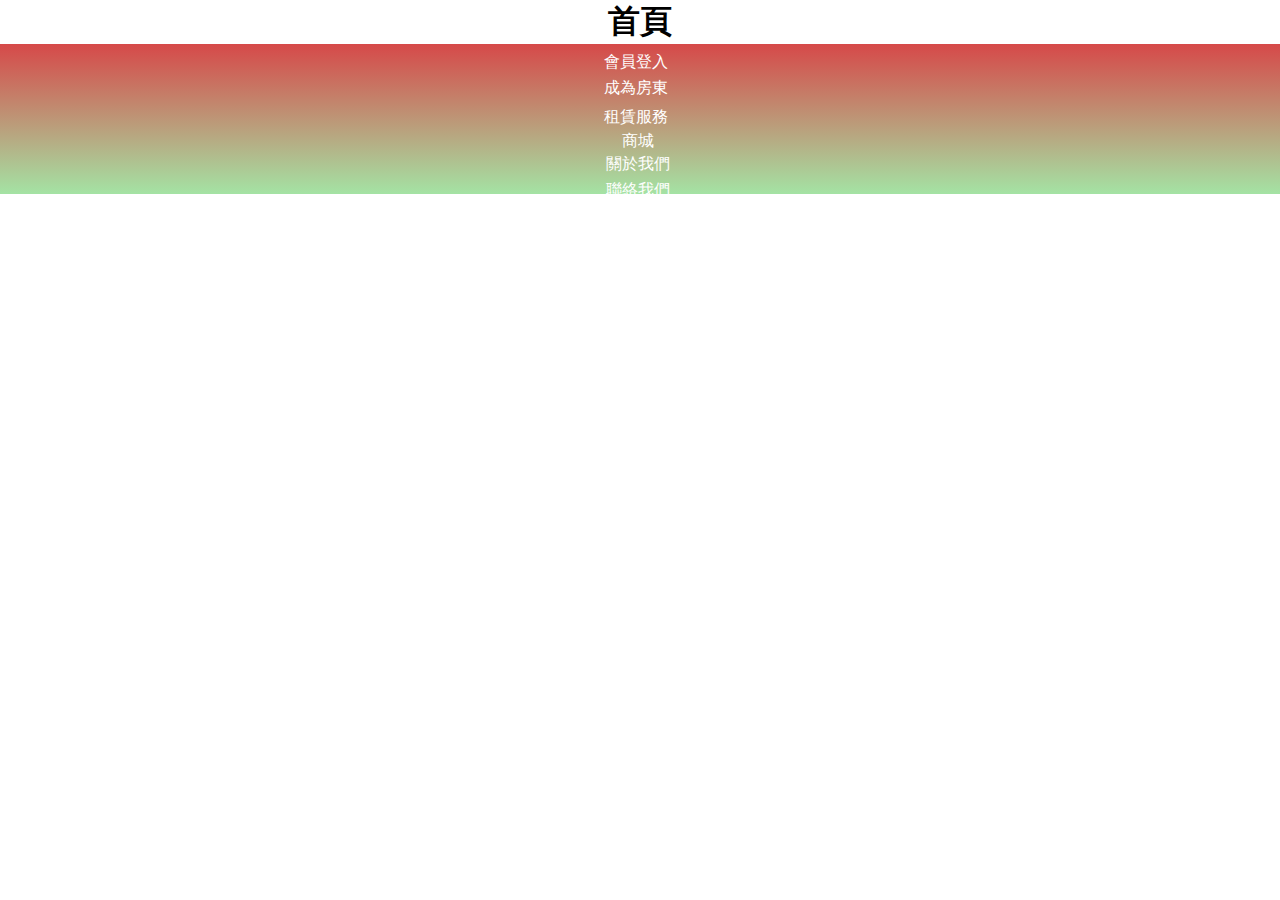
==== index.html @ 6220f32e "點擊顯示子類效果測試01" ====
<!DOCTYPE html>
<html lang="en">
<head>
    <meta charset="UTF-8">
    <meta name="viewport" content="width=device-width, initial-scale=1.0">
    <title>好租網</title>
    <link rel="stylesheet" href="./Style/HomeStyle.css">
</head>
<body>
    <h1>首頁</h1>
    <nav>
        <ul id="nav-ul">
            <li><img src="./Icon/user-regular.svg" alt="">會員登入<a id="mumberLogin-A" href="#"></a></li>
            <li><img src="./Icon/person-shelter-solid.svg" alt="">成為房東<a href="#"></a></li>
            <li><img src="./Icon/person-praying-solid.svg" alt="">租賃服務<a href="#"></a></li>
            <li><img src="./Icon/store-solid.svg" alt=""> 商城<a href="#"></a></li>
            <li><img src="./Icon/address-card-solid.svg" alt=""> 關於我們<a href="#"></a></li>
            <li><img src="./Icon/phone-volume-solid.svg" alt=""> 聯絡我們<a href="#"></a></li>

        </ul>
    </nav>


    <script src="./app/navEvent"></script>
</body>
</html>
---- Style/HomeStyle.css ----
*{
    padding: 0;
    margin: 0;
    list-style: none;
    text-align: center;
}

body,html{
    width: 100%;
    height: 100%;
}

/* 導航列 */

#nav-ul{
    height: 150px;
    /* text-align: center; */
    background:linear-gradient(rgb(214, 73, 73),rgb(164, 227, 164)) ;
}

#nav-ul img{
    width: 20px;

}

#nav-ul{
    display: flex;
    flex-direction: column;
    
}

#nav-ul li img {
    margin-right: -1.8em;
    transform: scale(0);
}

#nav-ul li {
    padding: 0 100px;
    font-size: 1em;
    color: #fff;
}

#nav-ul li:hover {
    /* padding-right: 0; */
    font-size: 1em;
    color: yellow;
    transform: scale(1.5);
    transition: .3s;
}


#nav-ul li:hover img {
    margin-right: 0em;
    transform: scale(1);
}
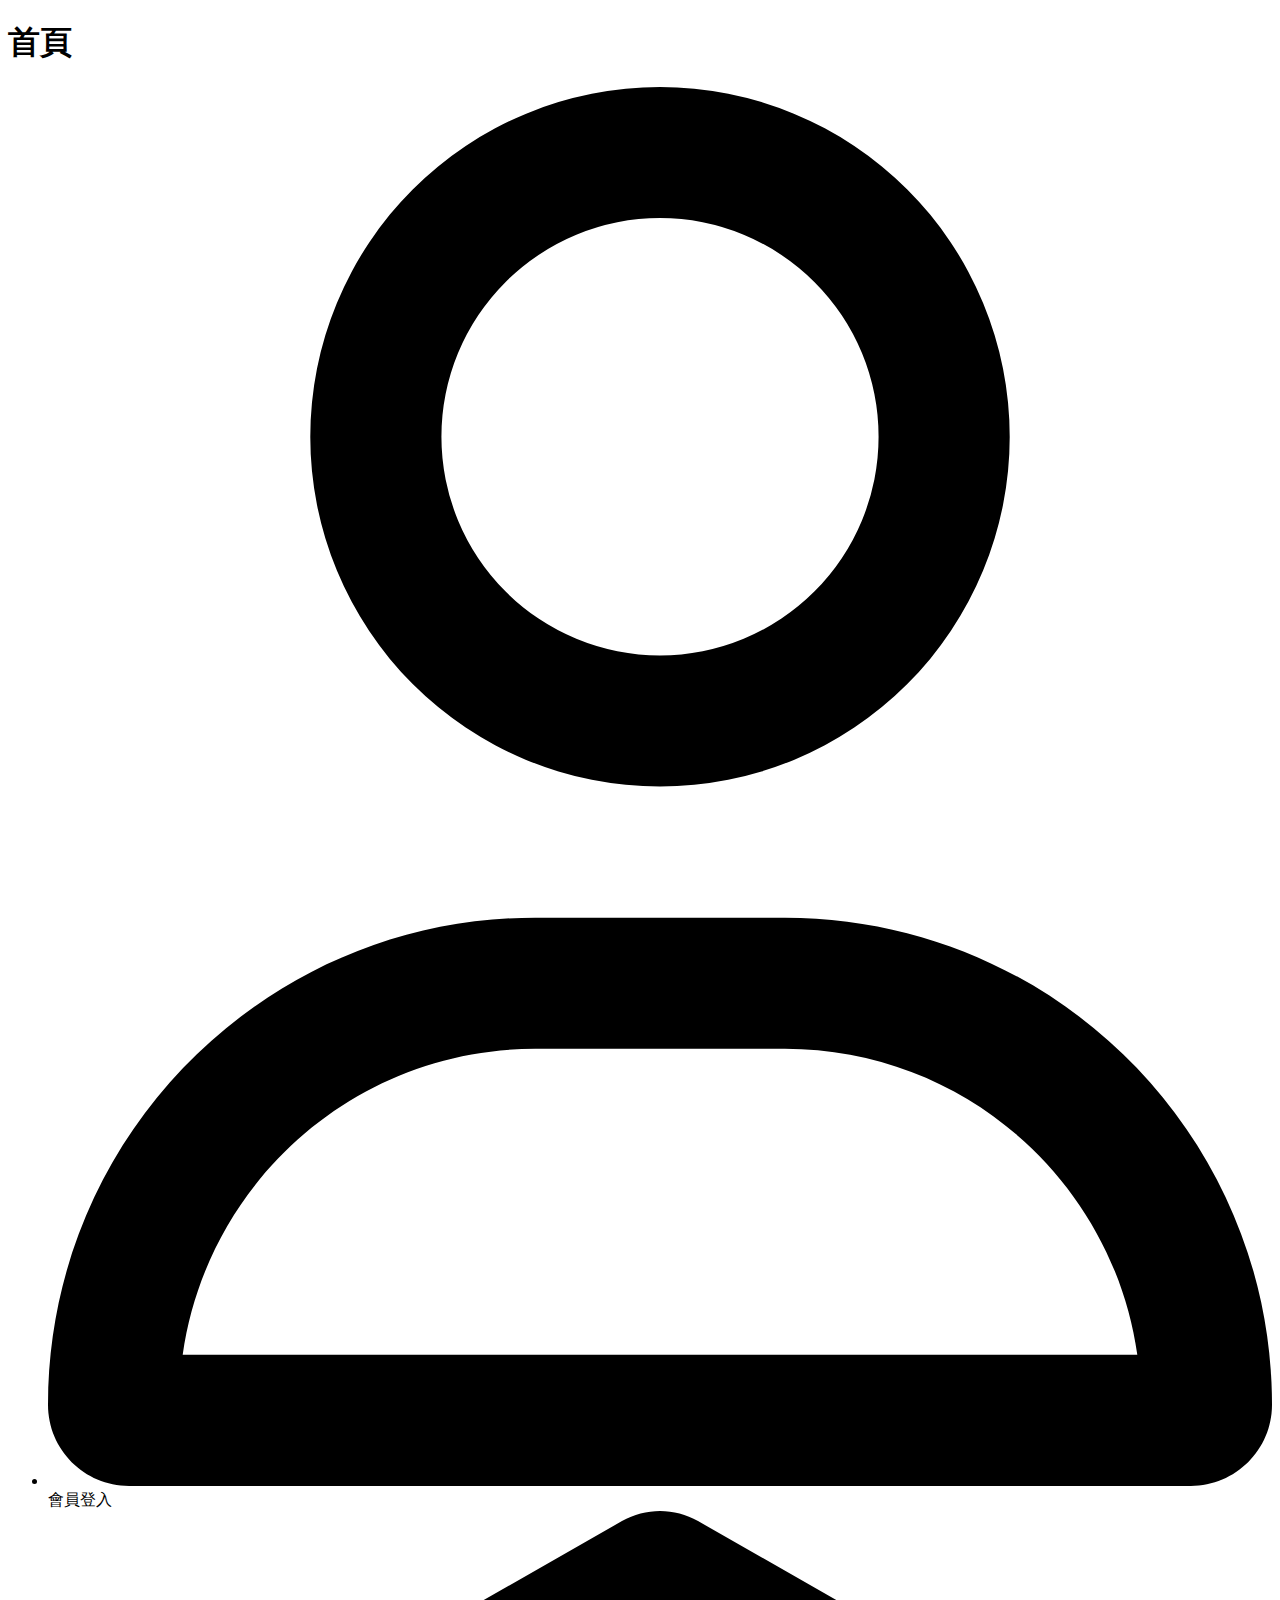
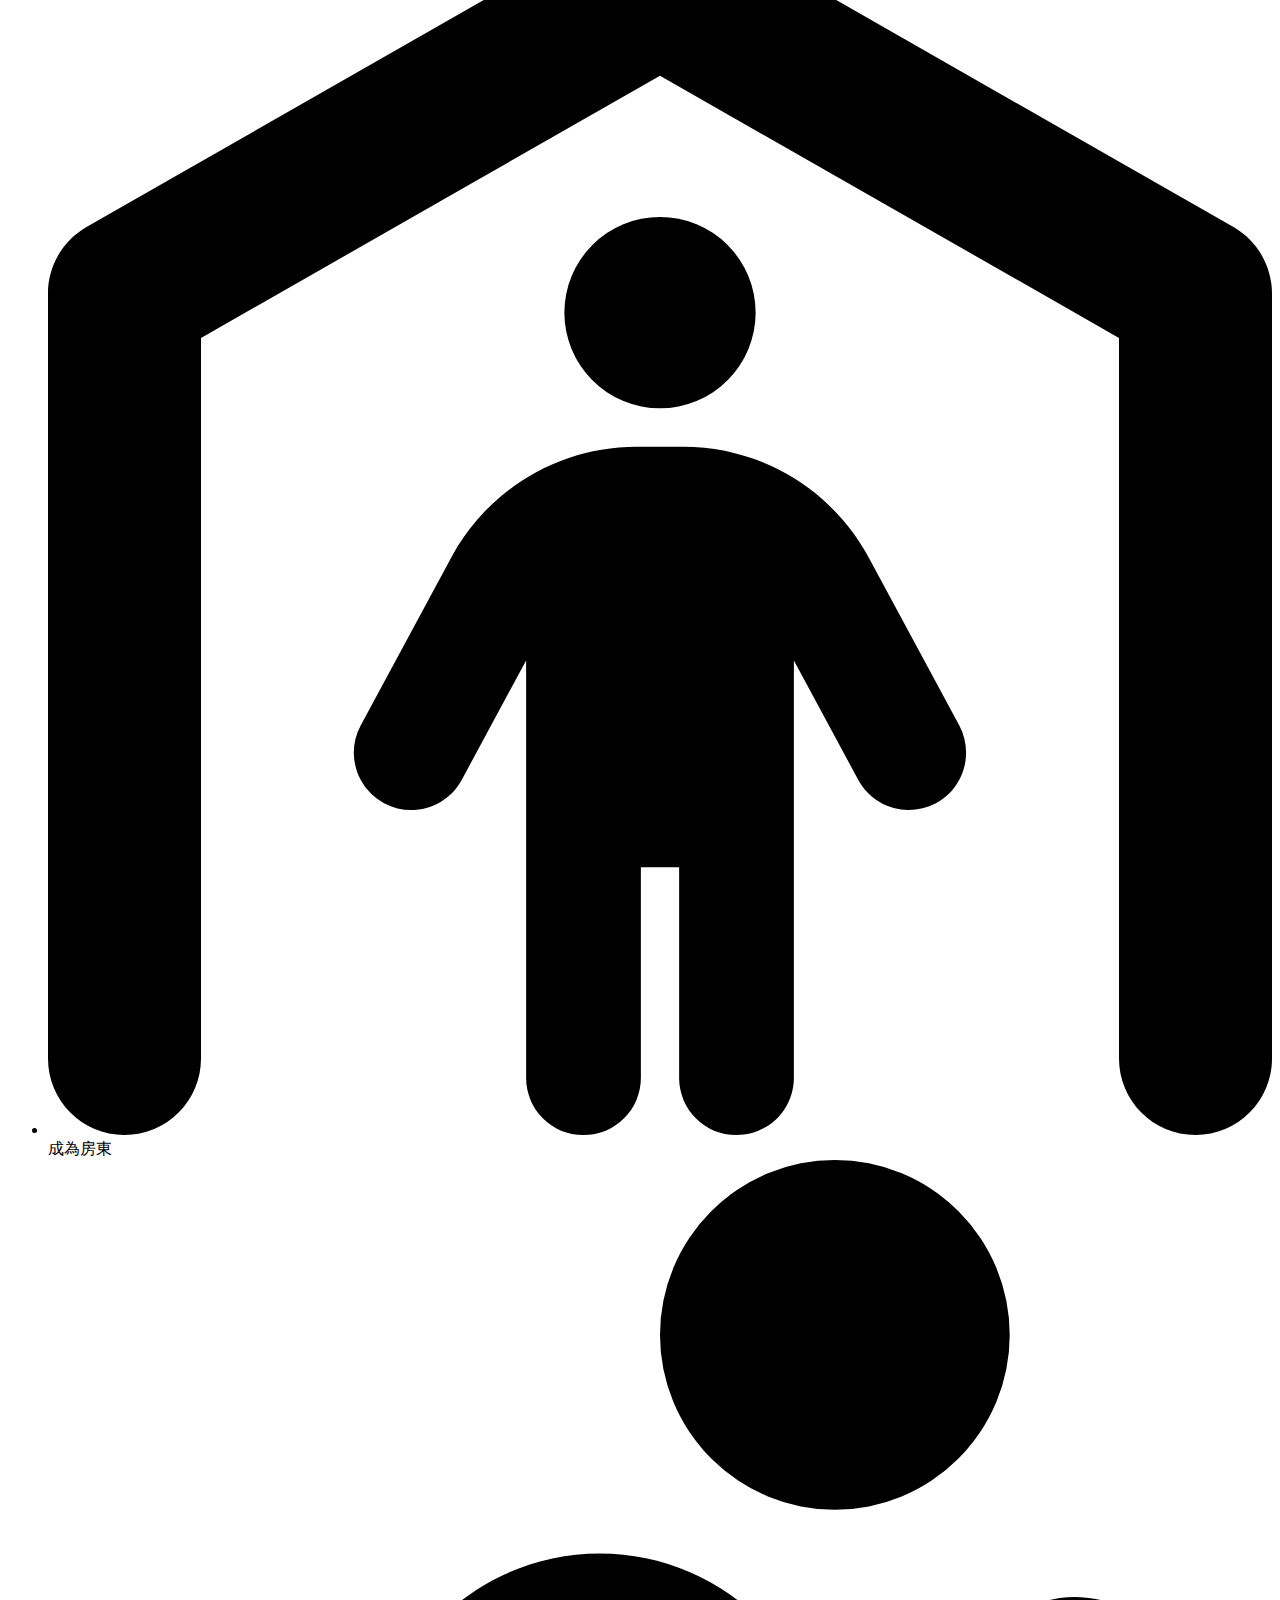
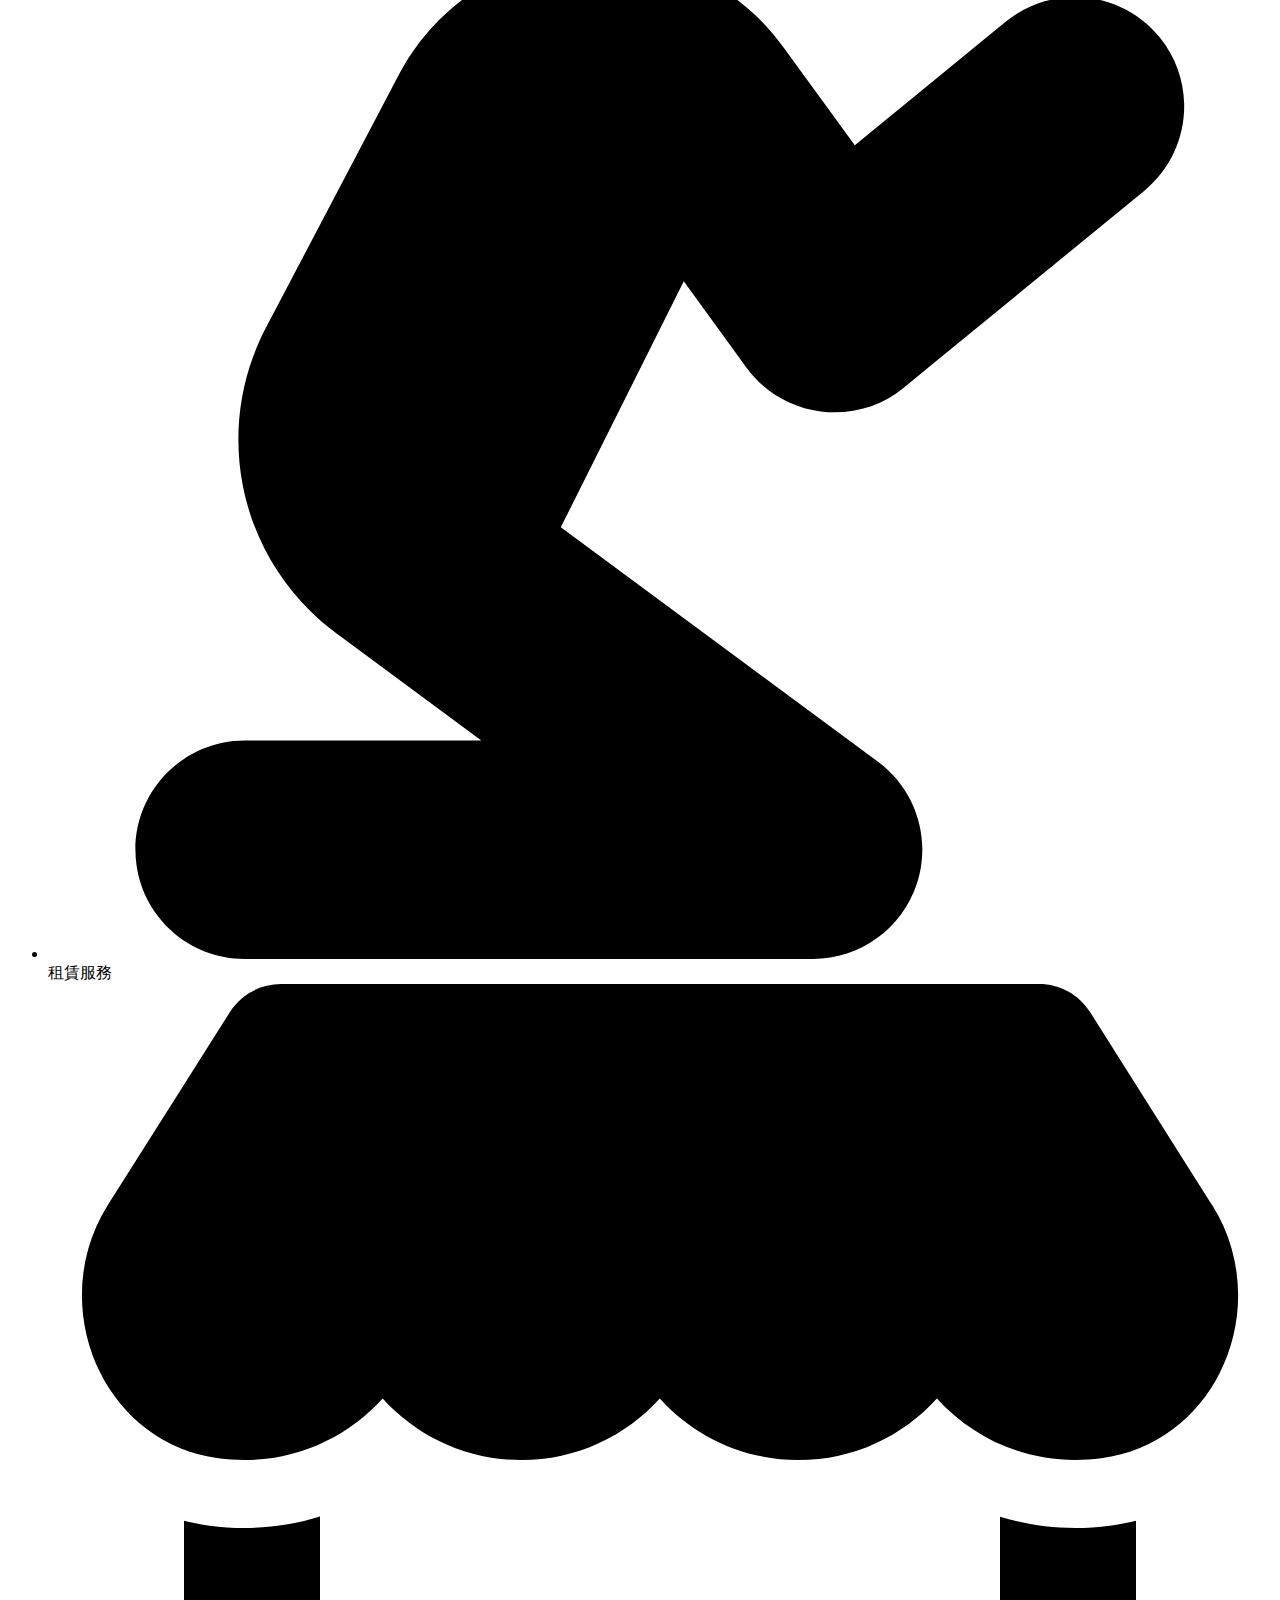
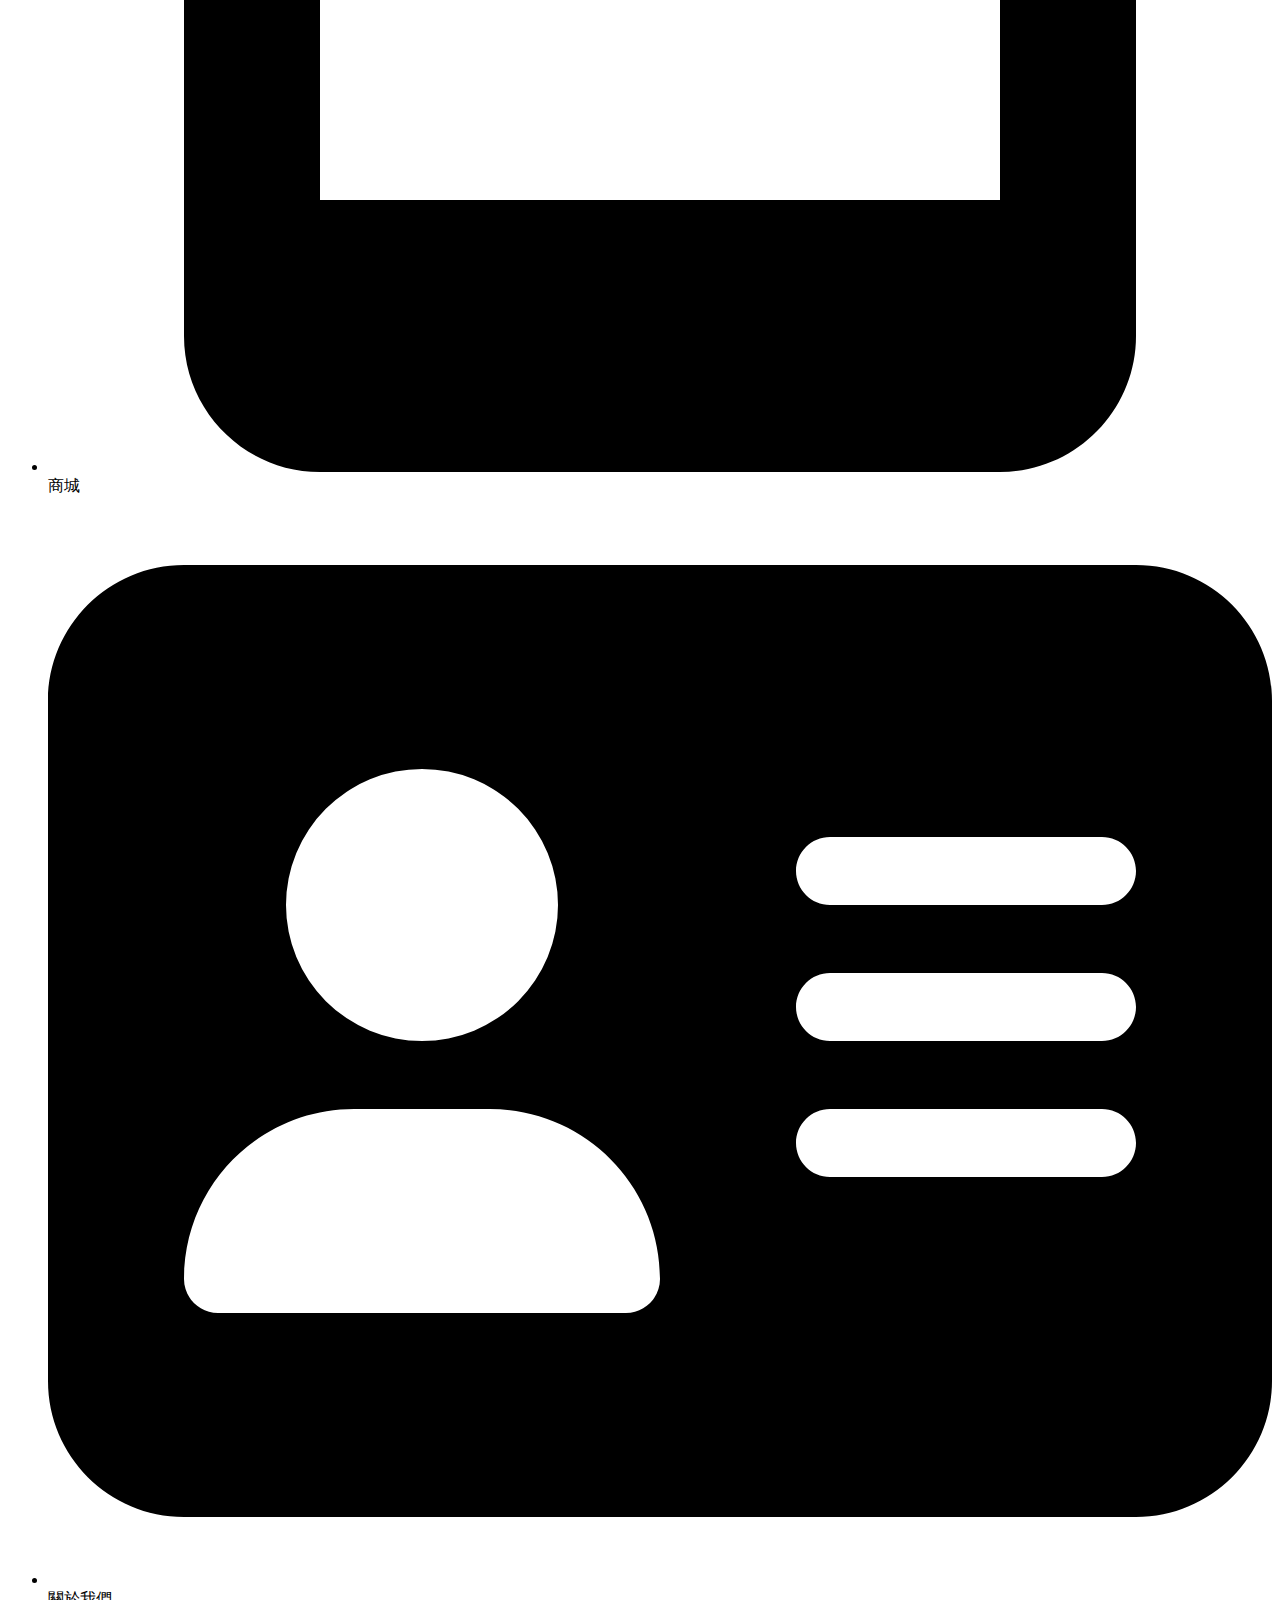
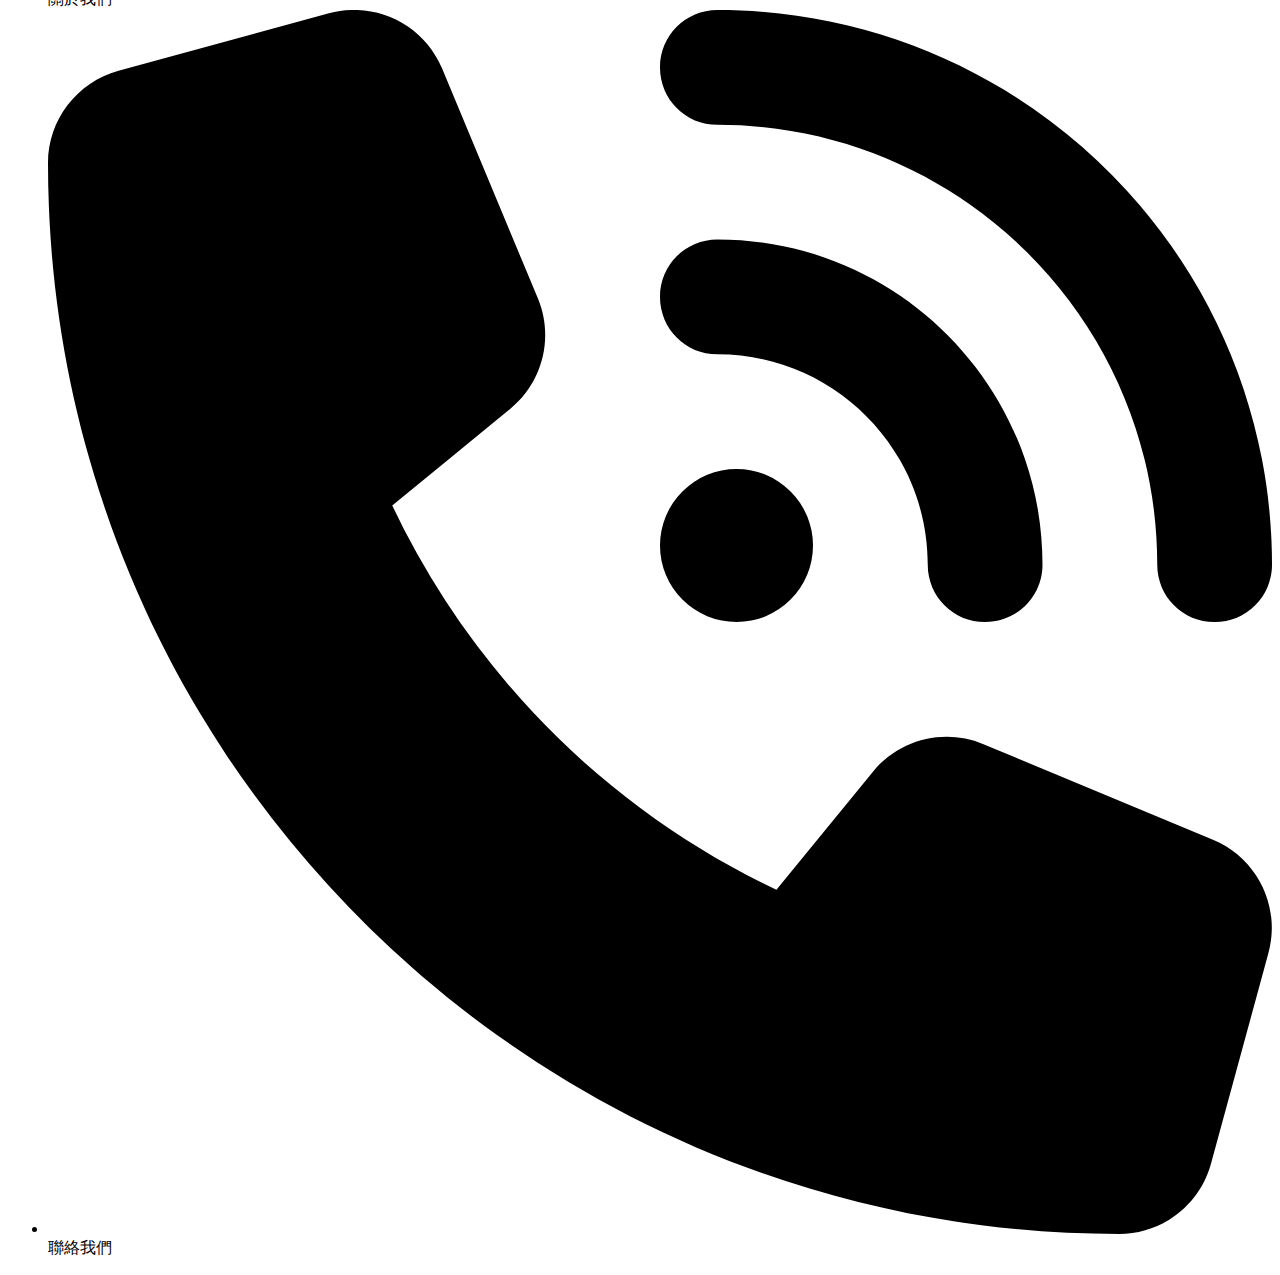
==== commit 6e130ded: "增加test file" ====
--- a/index.html
+++ b/index.html
@@ -3,14 +3,22 @@
 <head>
     <meta charset="UTF-8">
     <meta name="viewport" content="width=device-width, initial-scale=1.0">
-    <title>好租網</title>
-    <link rel="stylesheet" href="./Style/HomeStyle.css">
+    <title>好諸網</title>
+    <!-- <link rel="stylesheet" href="./Style/HomeStyle.css"> -->
+    <style>
+        #mumberLogin-A:hover ~ a.added-element {
+            display: flex;
+            flex-direction: column;
+            opacity: 0;
+            transition: opacity 0.3s;
+        }
+    </style>
 </head>
 <body>
     <h1>首頁</h1>
     <nav>
         <ul id="nav-ul">
-            <li><img src="./Icon/user-regular.svg" alt="">會員登入<a id="mumberLogin-A" href="#"></a></li>
+            <li id="mumberLogin-li"><img src="./Icon/user-regular.svg" alt="">會員登入<a id="mumberLogin-A" href="#"></a></li>
             <li><img src="./Icon/person-shelter-solid.svg" alt="">成為房東<a href="#"></a></li>
             <li><img src="./Icon/person-praying-solid.svg" alt="">租賃服務<a href="#"></a></li>
             <li><img src="./Icon/store-solid.svg" alt=""> 商城<a href="#"></a></li>
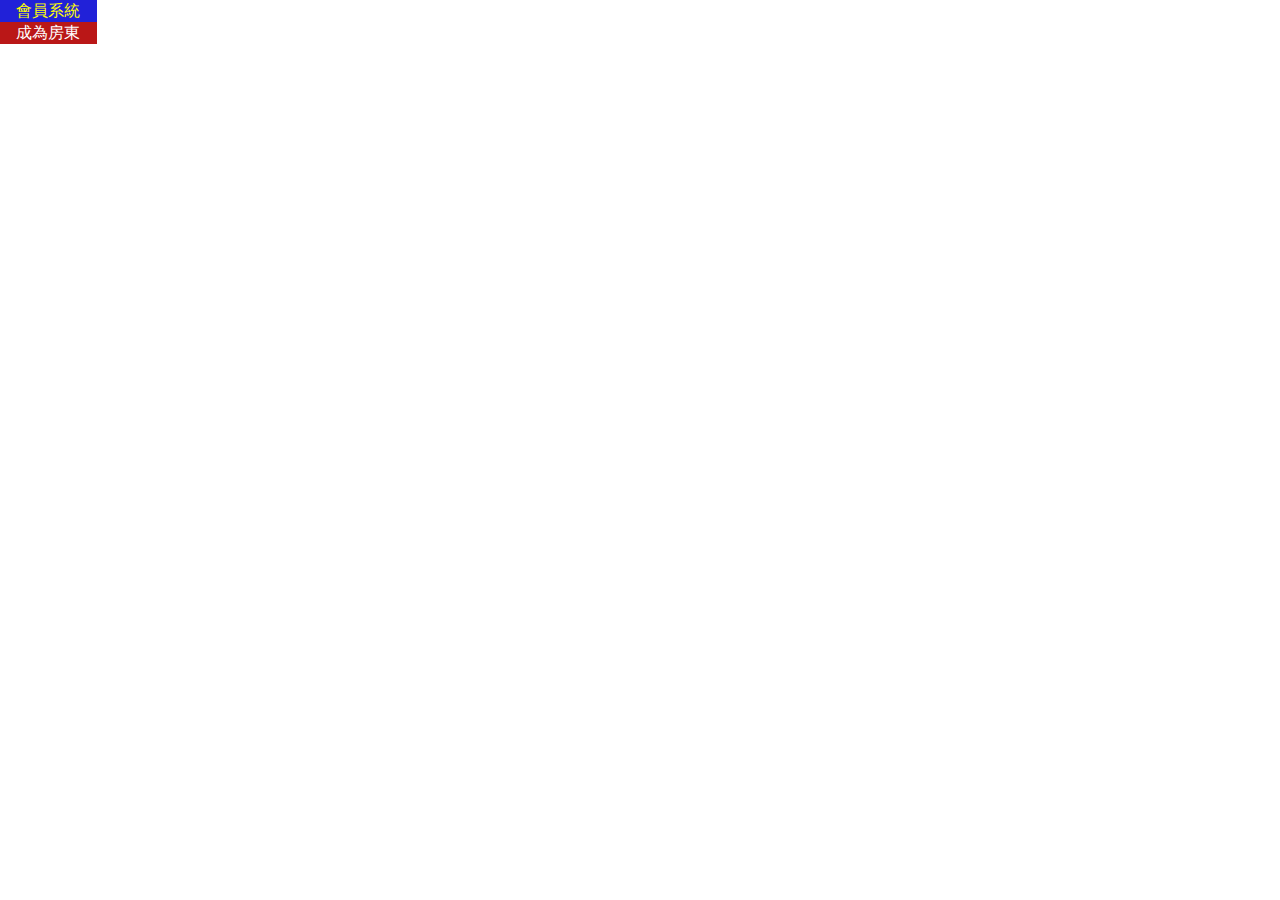
==== commit 79d70444: "style & js 放入資料夾連結與分類" ====
--- a/index.html
+++ b/index.html
@@ -1,34 +1,20 @@
 <!DOCTYPE html>
-<html lang="en">
+<html>
+
 <head>
-    <meta charset="UTF-8">
-    <meta name="viewport" content="width=device-width, initial-scale=1.0">
-    <title>好諸網</title>
-    <!-- <link rel="stylesheet" href="./Style/HomeStyle.css"> -->
-    <style>
-        #mumberLogin-A:hover ~ a.added-element {
-            display: flex;
-            flex-direction: column;
-            opacity: 0;
-            transition: opacity 0.3s;
-        }
-    </style>
+    <title>首頁</title>
+    <link rel="stylesheet" href="./Style/HomeStyle.css">
 </head>
+
 <body>
-    <h1>首頁</h1>
     <nav>
-        <ul id="nav-ul">
-            <li id="mumberLogin-li"><img src="./Icon/user-regular.svg" alt="">會員登入<a id="mumberLogin-A" href="#"></a></li>
-            <li><img src="./Icon/person-shelter-solid.svg" alt="">成為房東<a href="#"></a></li>
-            <li><img src="./Icon/person-praying-solid.svg" alt="">租賃服務<a href="#"></a></li>
-            <li><img src="./Icon/store-solid.svg" alt=""> 商城<a href="#"></a></li>
-            <li><img src="./Icon/address-card-solid.svg" alt=""> 關於我們<a href="#"></a></li>
-            <li><img src="./Icon/phone-volume-solid.svg" alt=""> 聯絡我們<a href="#"></a></li>
-
-        </ul>
+        <a id="mumberLogin">會員系統</a>
+        <a id="BecomeALandlord">成為房東</a>
     </nav>
 
+    <script src="./app/navEvent.js">
+       
+    </script>
+</body>
 
-    <script src="./app/navEvent"></script>
-</body>
 </html>--- a/Style/HomeStyle.css
+++ b/Style/HomeStyle.css
@@ -1,56 +1,86 @@
 *{
     padding: 0;
     margin: 0;
-    list-style: none;
-    text-align: center;
+    /* font-size: 0; */
 }
 
-body,html{
-    width: 100%;
-    height: 100%;
+/* 會員 */
+
+#mumberLogin {
+    /* font-size: 1em; */
+    text-align: center;
+    display: block;
+    width: 6em;
+    background: rgb(33, 33, 216);
+    color: white;
+    font-size: 1.01em;
 }
 
-/* 導航列 */
-
-#nav-ul{
-    height: 150px;
-    /* text-align: center; */
-    background:linear-gradient(rgb(214, 73, 73),rgb(164, 227, 164)) ;
+#mumberLogin:hover {
+    color: yellow;
 }
 
-#nav-ul img{
-    width: 20px;
+#mumberLogin~a.added-element {
+    text-align: center;
+    display: flex;
+    flex-direction: column;
+    opacity: 0;
+    transition: opacity 1s;
+    width: 6em;
 
 }
 
-#nav-ul{
-    display: flex;
-    flex-direction: column;
-    
-}
-
-#nav-ul li img {
-    margin-right: -1.8em;
-    transform: scale(0);
-}
-
-#nav-ul li {
-    padding: 0 100px;
-    font-size: 1em;
-    color: #fff;
-}
-
-#nav-ul li:hover {
-    /* padding-right: 0; */
-    font-size: 1em;
+#mumberLogin~a.added-element:hover {
     color: yellow;
-    transform: scale(1.5);
-    transition: .3s;
 }
 
 
-#nav-ul li:hover img {
-    margin-right: 0em;
-    transform: scale(1);
+#mumberLogin~a.added-element:nth-child(even) {
+    background: rgb(250, 124, 124);
+
 }
 
+
+#mumberLogin~a.added-element:nth-child(odd) {
+    background: rgb(111, 111, 248);
+}
+/* 成為房東 */
+
+#BecomeALandlord {
+    /* font-size: 1em; */
+    text-align: center;
+    display: block;
+    width: 6em;
+    background: rgb(186, 23, 23);
+    color: white;
+    font-size: 1.01em;
+}
+
+#BecomeALandlord:hover {
+    color: yellow;
+}
+
+#BecomeALandlord~a.added-element {
+    text-align: center;
+    display: flex;
+    flex-direction: column;
+    opacity: 0;
+    transition: opacity 1s;
+    width: 6em;
+
+}
+
+#BecomeALandlord~a.added-element:hover {
+    color: yellow;
+}
+
+
+#BecomeALandlord~a.added-element:nth-child(even) {
+    background: rgb(250, 124, 124);
+
+}
+
+
+#mumberLogin~a.added-element:nth-child(odd) {
+    background: rgb(111, 111, 248);
+}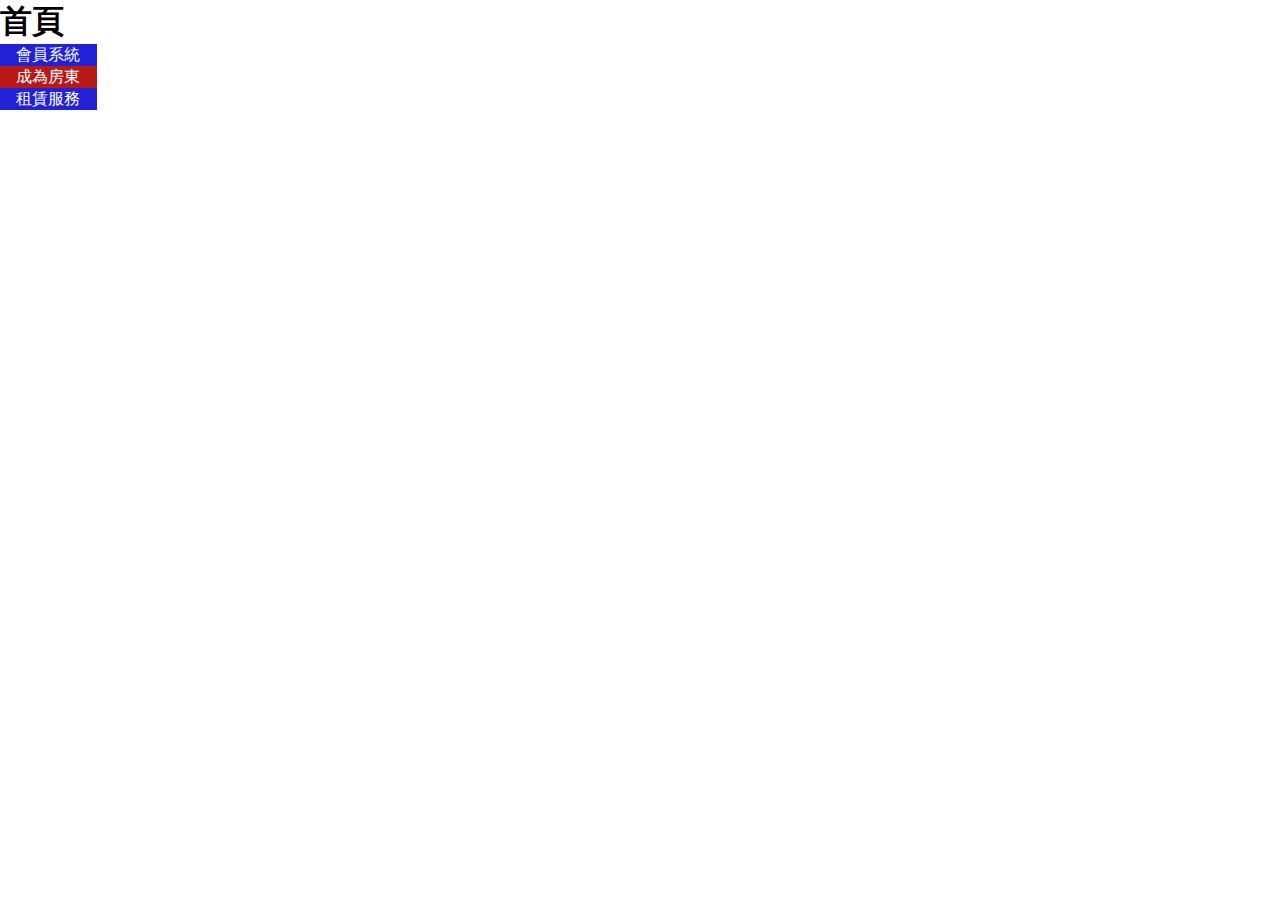
==== commit 8e10bd7e: "新增租賃服務 和css顏色定義" ====
--- a/index.html
+++ b/index.html
@@ -7,9 +7,11 @@
 </head>
 
 <body>
+    <h1>首頁</h1>
     <nav>
         <a id="mumberLogin">會員系統</a>
         <a id="BecomeALandlord">成為房東</a>
+        <a id="rentalServices">租賃服務</a>
     </nav>
 
     <script src="./app/navEvent.js">
--- a/Style/HomeStyle.css
+++ b/Style/HomeStyle.css
@@ -1,3 +1,8 @@
+/* 大標起始顏色 rgb(33, 33, 216); 交替 rgb(186, 23, 23);  */
+/* 小標起始顏色 rgb(250, 124, 124); 交替 rgb(111, 111, 248); */
+
+
+
 *{
     padding: 0;
     margin: 0;
@@ -83,4 +88,45 @@
 
 #mumberLogin~a.added-element:nth-child(odd) {
     background: rgb(111, 111, 248);
-}+}
+
+/* 租賃服務 */
+
+#rentalServices {
+    /* font-size: 1em; */
+    text-align: center;
+    display: block;
+    width: 6em;
+    background: rgb(33, 33, 216);
+    color: white;
+    font-size: 1.01em;
+}
+
+#rentalServices:hover {
+    color: yellow;
+}
+
+#rentalServices~a.added-element {
+    text-align: center;
+    display: flex;
+    flex-direction: column;
+    opacity: 0;
+    transition: opacity 1s;
+    width: 6em;
+
+}
+
+#rentalServices~a.added-element:hover {
+    color: yellow;
+}
+
+
+#rentalServices~a.added-element:nth-child(even) {
+    background: rgb(250, 124, 124);
+
+}
+
+
+#mumberLogin~a.added-element:nth-child(odd) {
+    background: rgb(111, 111, 248);
+}
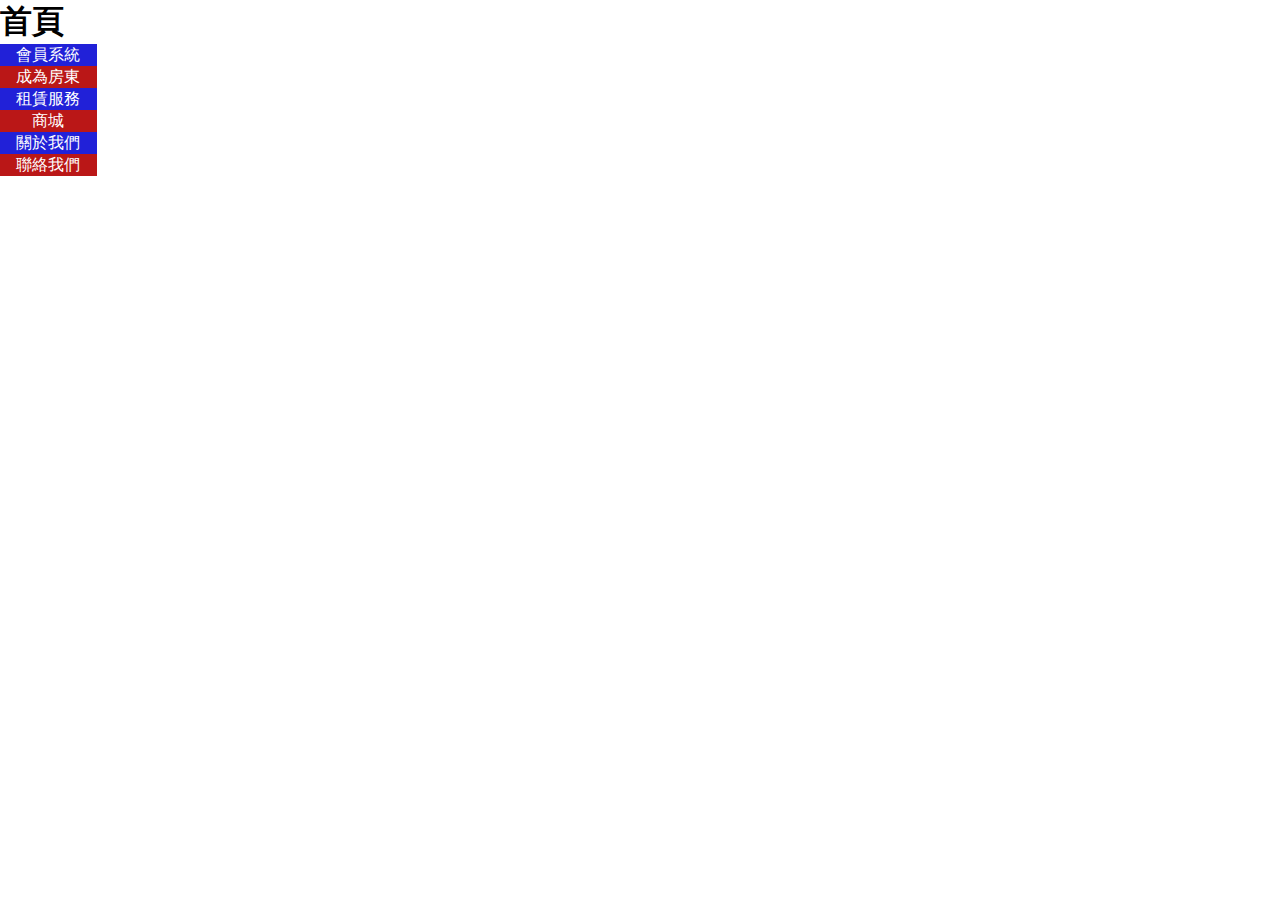
==== commit b9f1344f: "增加登入頁面&測試link頁面分類" ====
--- a/index.html
+++ b/index.html
@@ -2,19 +2,26 @@
 <html>
 
 <head>
-    <title>首頁</title>
-    <link rel="stylesheet" href="./Style/HomeStyle.css">
+    <title>屋租網</title>
+    <link rel="stylesheet" href="../Style/HomeStyle.css">
 </head>
 
 <body>
     <h1>首頁</h1>
     <nav>
-        <a id="mumberLogin">會員系統</a>
-        <a id="BecomeALandlord">成為房東</a>
-        <a id="rentalServices">租賃服務</a>
+        <ul>
+            <li id="mumberLogin">會員系統</li>
+            <li id="BecomeALandlord">成為房東</li>
+            <li id="rentalServices">租賃服務</li>
+            <li id="shop">商城</li>
+            <li id="aboutUs">關於我們</li>
+            <li id="callUs">聯絡我們</li>
+            <!-- <li id="GoHome"><a  href="/index.html">首頁</a></li> -->
+        </ul>
+        
     </nav>
 
-    <script src="./app/navEvent.js">
+    <script src="../app/navEvent.js">
        
     </script>
 </body>
--- a/Style/HomeStyle.css
+++ b/Style/HomeStyle.css
@@ -1,21 +1,39 @@
 /* 大標起始顏色 rgb(33, 33, 216); 交替 rgb(186, 23, 23);  */
 /* 小標起始顏色 rgb(250, 124, 124); 交替 rgb(111, 111, 248); */
-
 
 
 *{
     padding: 0;
     margin: 0;
     /* font-size: 0; */
-}
+    text-decoration: none;
+}
+
+li{
+    text-align: center;
+    width: 6.05em;
+    background: rgb(174, 203, 105);
+    color: brown;
+    font-size: 1em;
+}
+li:hover a{
+    color: yellow;
+    
+}
+li:hover{
+    /* color: yellow; */
+    background: rgb(1, 1, 1);
+}
+
+
 
 /* 會員 */
 
 #mumberLogin {
     /* font-size: 1em; */
     text-align: center;
-    display: block;
-    width: 6em;
+    display: inline-block;
+    width: 6em; width: 6em;
     background: rgb(33, 33, 216);
     color: white;
     font-size: 1.01em;
@@ -86,7 +104,7 @@
 }
 
 
-#mumberLogin~a.added-element:nth-child(odd) {
+#BecomeALandlord~a.added-element:nth-child(odd) {
     background: rgb(111, 111, 248);
 }
 
@@ -127,6 +145,129 @@
 }
 
 
-#mumberLogin~a.added-element:nth-child(odd) {
-    background: rgb(111, 111, 248);
-}
+#rentalServices~a.added-element:nth-child(odd) {
+    background: rgb(111, 111, 248);
+}
+
+/* 商城 */
+
+#shop {
+    /* font-size: 1em; */
+    text-align: center;
+    display: block;
+    width: 6em;
+    background: rgb(186, 23, 23);
+    color: white;
+    font-size: 1.01em;
+}
+
+#shop:hover {
+    color: yellow;
+}
+
+#shop~a.added-element {
+    text-align: center;
+    display: flex;
+    flex-direction: column;
+    opacity: 0;
+    transition: opacity 1s;
+    width: 6em;
+
+}
+
+#shop~a.added-element:hover {
+    color: yellow;
+}
+
+
+#shop~a.added-element:nth-child(even) {
+    background: rgb(250, 124, 124);
+
+}
+
+
+#shop~a.added-element:nth-child(odd) {
+    background: rgb(111, 111, 248);
+}
+
+/* 關於我們 */
+
+#aboutUs{
+    /* font-size: 1em; */
+    text-align: center;
+    display: block;
+    width: 6em;
+    background: rgb(33, 33, 216);
+    color: white;
+    font-size: 1.01em;
+}
+
+#aboutUs:hover {
+    color: yellow;
+}
+
+#aboutUs~a.added-element {
+    text-align: center;
+    display: flex;
+    flex-direction: column;
+    opacity: 0;
+    transition: opacity 1s;
+    width: 6em;
+
+}
+
+#aboutUs~a.added-element:hover {
+    color: yellow;
+}
+
+
+#aboutUs~a.added-element:nth-child(even) {
+    background: rgb(250, 124, 124);
+
+}
+
+
+#aboutUs~a.added-element:nth-child(odd) {
+    background: rgb(111, 111, 248);
+}
+
+/* 聯絡我們 */
+
+#callUs{
+    /* font-size: 1em; */
+    text-align: center;
+    display: block;
+    width: 6em;
+    background: rgb(186, 23, 23);
+    color: white;
+    font-size: 1.01em;
+}
+
+#callUs:hover {
+    color: yellow;
+}
+
+#callUs~a.added-element {
+    text-align: center;
+    display: flex;
+    flex-direction: column;
+    opacity: 0;
+    transition: opacity 1s;
+    width: 6em;
+
+}
+
+#callUs~a.added-element:hover {
+    color: yellow;
+}
+
+
+#callUs~a.added-element:nth-child(even) {
+    background: rgb(250, 124, 124);
+
+}
+
+
+#callUs~a.added-element:nth-child(odd) {
+    background: rgb(111, 111, 248);
+}